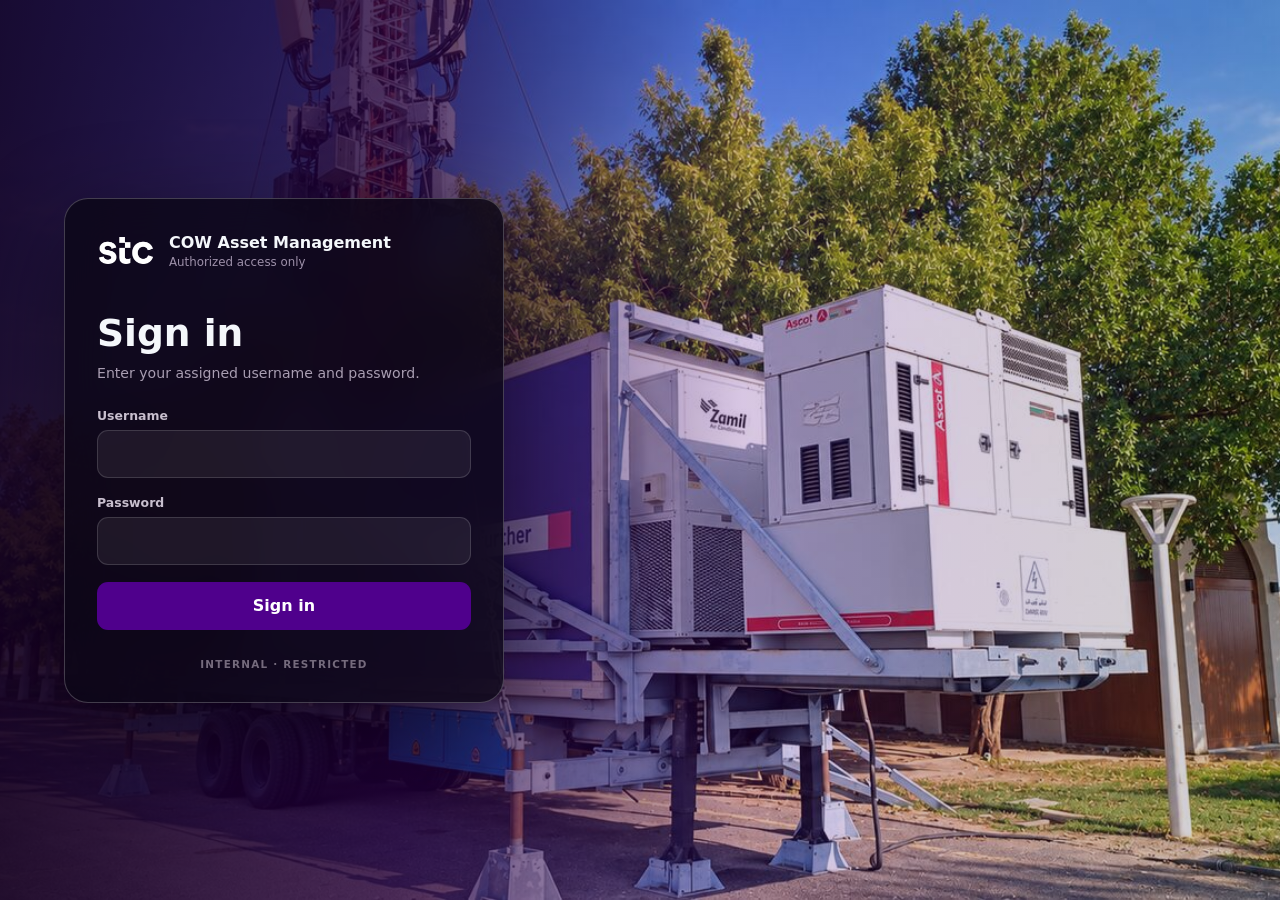
==== account.html @ ecf22298 "Fix avatar position and Supabase image rendering" ====
<!doctype html>
<html lang="en" class="auth-pending">
<head>
  <meta charset="UTF-8" />
  <meta name="viewport" content="width=device-width, initial-scale=1.0" />
  <meta name="robots" content="noindex,nofollow,noarchive" />
  <meta name="referrer" content="no-referrer" />
  <meta http-equiv="Content-Security-Policy" content="default-src 'self'; script-src 'self'; style-src 'self'; img-src 'self' data: blob: https://*.supabase.co; connect-src 'self' https://*.supabase.co; object-src 'none'; base-uri 'self'; form-action 'self'; frame-src 'none'" />
  <title>Account Settings · stc COW Asset Management</title>
  <link rel="stylesheet" href="styles.css?v=14" />
  <link rel="stylesheet" href="account.css?v=1" />
</head>
<body class="settings-body">
  <header class="topbar settings-topbar">
    <a class="brand" href="index.html"><span class="brand-mark"><img src="stc-logo.svg" alt="stc" /></span><span><strong>COW Asset Management</strong></span></a>
    <a class="back-link" href="index.html">← Back to map</a>
    <button class="settings-logout" type="button" data-logout>Logout</button>
  </header>
  <main class="settings-shell">
    <header class="settings-title"><p>USER ACCOUNT</p><h1>Settings</h1><span>Manage your authentication profile.</span></header>
    <section class="profile-card">
      <div class="profile-summary">
        <div class="profile-avatar"><img id="profile-avatar-preview" alt="Profile" hidden /><span class="user-initials">U</span></div>
        <div><h2 id="current-user">Loading…</h2><p id="account-email">—</p><small>Last sign-in: <b id="account-last-sign-in">—</b></small></div>
      </div>
      <form id="avatar-form" class="settings-form">
        <div><h3>Profile image</h3><p>JPG, PNG or WebP, maximum 2 MB.</p></div>
        <label>Select image<input name="avatar" type="file" accept="image/jpeg,image/png,image/webp" required /></label>
        <button type="submit">Upload image</button>
      </form>
      <form id="username-form" class="settings-form">
        <div><h3>Display username</h3><p>Changes the name shown in the application. Your login username remains unchanged.</p></div>
        <label>Username<input name="username" type="text" minlength="3" maxlength="32" pattern="[A-Za-z0-9._-]+" autocomplete="username" required /></label>
        <button type="submit">Update display name</button>
      </form>
      <form id="password-form" class="settings-form">
        <div><h3>Password</h3><p>Use at least eight characters.</p></div>
        <label>New password<input name="password" type="password" minlength="8" autocomplete="new-password" required /></label>
        <button type="submit">Update password</button>
      </form>
      <p id="account-message" class="settings-message" hidden></p>
    </section>
  </main>
  <script src="config.js?v=4"></script>
  <script src="auth.js?v=7"></script>
  <script src="account.js?v=1"></script>
</body>
</html>
---- styles.css ----
:root {
  color-scheme: dark;
  --ink: #f4f7fb;
  --muted: #8c9aab;
  --panel: rgba(13, 21, 32, .86);
  --line: rgba(255,255,255,.09);
  --green: #32d583;
  --red: #f04438;
  --bg: #120020;
  --stc-purple: #4f008c;
  --stc-mint: #00c48c;
}

* { box-sizing: border-box; }
html, body { margin: 0; min-height: 100%; background: var(--bg); color: var(--ink); font-family: Inter, ui-sans-serif, system-ui, -apple-system, "Segoe UI", sans-serif; }
.auth-pending body { visibility: hidden; }
.authenticated body { visibility: visible; }
body { overflow: hidden; }
button, input { font: inherit; }

.app-shell { min-height: 100vh; background: radial-gradient(circle at 48% 42%, #16334a 0, #0b1928 32%, #07101b 72%); }
.topbar { height: 78px; display: grid; grid-template-columns: 1fr minmax(320px, 600px) 1fr; align-items: center; gap: 28px; padding: 0 34px; border-bottom: 1px solid rgba(255,255,255,.16); background: linear-gradient(105deg, #32005d, var(--stc-purple) 55%, #6500a8); backdrop-filter: blur(18px); position: relative; z-index: 20; box-shadow: 0 8px 26px rgba(34,0,61,.28); }
.brand { color: inherit; text-decoration: none; display: inline-flex; align-items: center; gap: 12px; width: max-content; }
.brand-mark { display: grid; place-items: center; width: 58px; height: 40px; padding: 2px; background: transparent; overflow: visible; }
.brand-mark img { display: block; width: 100%; height: 100%; object-fit: contain; }
.brand strong, .brand small { display: block; }
.brand strong { font-size: .98rem; letter-spacing: .01em; }
.brand small { color: rgba(255,255,255,.72); margin-top: 2px; font-size: .72rem; }

.search-wrap { position: relative; height: 46px; }
.search-wrap > svg { position: absolute; z-index: 2; left: 16px; top: 13px; width: 20px; fill: none; stroke: #aab5c2; stroke-width: 1.8; }
.search-wrap input { width: 100%; height: 100%; border: 1px solid rgba(255,255,255,.12); outline: none; border-radius: 14px; padding: 0 48px; color: white; background: rgba(255,255,255,.075); box-shadow: inset 0 1px rgba(255,255,255,.05), 0 10px 34px rgba(0,0,0,.18); transition: .2s ease; }
.search-wrap input:focus { border-color: rgba(255,255,255,.32); background: rgba(255,255,255,.1); box-shadow: 0 0 0 4px rgba(255,255,255,.04); }
.search-wrap input::placeholder { color: #778697; }
.search-wrap kbd { position: absolute; right: 13px; top: 11px; padding: 3px 7px; border: 1px solid var(--line); border-radius: 6px; color: #7e8d9e; background: #0a1420; font-size: .72rem; }
.suggestions { position: absolute; top: 54px; inset-inline: 0; max-height: 330px; overflow: auto; padding: 8px; border: 1px solid var(--line); border-radius: 15px; background: rgba(10,19,30,.98); box-shadow: 0 22px 60px rgba(0,0,0,.44); }
.suggestion { width: 100%; display: grid; grid-template-columns: 1fr auto; align-items: center; gap: 12px; color: white; border: 0; border-radius: 10px; background: transparent; text-align: left; padding: 11px 12px; cursor: pointer; }
.suggestion:hover, .suggestion.active { background: rgba(255,255,255,.08); }
.suggestion small { color: var(--muted); }
.status-pill { padding: 4px 8px; border-radius: 999px; font-size: .67rem; font-weight: 800; letter-spacing: .04em; }
.status-pill.on { color: #72efad; background: rgba(50,213,131,.11); }
.status-pill.off { color: #ff8b84; background: rgba(240,68,56,.12); }
.live-state { justify-self: end; display: flex; align-items: center; gap: 9px; color: rgba(255,255,255,.82); font-size: .76rem; }
.live-state span { width: 8px; height: 8px; border-radius: 50%; background: var(--green); box-shadow: 0 0 0 5px rgba(50,213,131,.1), 0 0 18px rgba(50,213,131,.45); }
.account-state { position:relative; }
.topbar > .account-state { justify-self:end; }
.account-trigger { display:grid; grid-template-columns:1fr auto; gap:1px 8px; min-width:120px; padding:6px 8px; border:0; border-radius:9px; background:transparent; color:#fff; text-align:left; cursor:pointer; }
.account-trigger:hover,.account-trigger[aria-expanded="true"] { background:rgba(255,255,255,.1); }
.account-trigger small { grid-column:1; color:rgba(255,255,255,.62); font-size:.62rem; }
.account-trigger b { grid-column:1; max-width:150px; overflow:hidden; text-overflow:ellipsis; white-space:nowrap; font-size:.76rem; }
.account-trigger i { grid-column:2; grid-row:1/3; align-self:center; color:rgba(255,255,255,.68); font-style:normal; font-size:1rem; }
.account-menu { position:absolute; z-index:100; top:calc(100% + 13px); right:0; width:min(340px,calc(100vw - 24px)); padding:18px; border:1px solid #ded8e5; border-radius:16px; background:#fff; color:#24182c; box-shadow:0 24px 70px rgba(0,0,0,.34); text-align:left; }
.account-menu[hidden] { display:none; }
.account-menu header { display:flex; align-items:center; justify-content:space-between; margin-bottom:14px; }
.account-menu header strong { font-size:1rem; color:#4f008c; }
.account-menu header button { border:0; background:transparent; color:#756a7e; font-size:1.3rem; cursor:pointer; }
.account-menu dl { display:grid; gap:8px; margin:0 0 16px; padding:12px; border-radius:11px; background:#f6f2f9; }
.account-menu dl div { display:grid; grid-template-columns:78px 1fr; gap:8px; }
.account-menu dt { color:#786d80; font-size:.68rem; font-weight:700; }
.account-menu dd { margin:0; color:#281d30; font-size:.72rem; overflow-wrap:anywhere; }
.account-menu form { display:grid; grid-template-columns:1fr auto; align-items:end; gap:8px; margin-top:11px; }
.account-menu label { display:grid; gap:5px; color:#5e5367; font-size:.68rem; font-weight:750; }
.account-menu input { width:100%; height:38px; padding:0 10px; border:1px solid #d8d0df; border-radius:8px; background:#fff; color:#24182c; outline:none; }
.account-menu input:focus { border-color:#6d00b3; box-shadow:0 0 0 3px rgba(79,0,140,.1); }
.account-menu form button,.account-logout { min-height:38px; padding:0 11px; border:0; border-radius:8px; background:#4f008c; color:#fff; font-size:.68rem; font-weight:800; cursor:pointer; }
.account-menu form button:disabled { opacity:.55; cursor:wait; }
.account-message { margin:12px 0 0; padding:9px; border-radius:8px; background:#e9fbf4; color:#08764e; font-size:.7rem; }
.account-message.error { background:#fff0ef; color:#b42318; }
.account-logout { width:100%; margin-top:14px; background:#24182c; }
.avatar-button { width:42px; height:42px; display:grid; place-items:center; padding:0; border:2px solid rgba(255,255,255,.32); border-radius:50%; overflow:hidden; background:#fff; color:#4f008c; font-weight:900; cursor:pointer; box-shadow:0 6px 18px rgba(0,0,0,.2); }
.avatar-button:hover,.avatar-button[aria-expanded="true"] { border-color:#00c48c; }
.avatar-button img { width:100%; height:100%; object-fit:cover; }
.avatar-button span { width:auto; height:auto; border-radius:0; background:transparent; box-shadow:none; }
.user-menu { position:absolute; z-index:100; top:calc(100% + 12px); right:0; width:220px; padding:9px; border:1px solid #ded8e5; border-radius:14px; background:#fff; color:#24182c; box-shadow:0 22px 65px rgba(0,0,0,.34); }
.user-menu[hidden] { display:none; }
.user-menu-head { display:grid; gap:3px; padding:10px 11px 12px; border-bottom:1px solid #ece7f0; margin-bottom:6px; }
.user-menu-head strong { color:#281d30; font-size:.82rem; overflow:hidden; text-overflow:ellipsis; }
.user-menu-head small { color:#817587; font-size:.65rem; overflow-wrap:anywhere; }
.user-menu a,.user-menu > button { width:100%; display:block; padding:10px 11px; border:0; border-radius:8px; background:transparent; color:#35283e; text-decoration:none; text-align:left; font-size:.76rem; font-weight:750; cursor:pointer; }
.user-menu a:hover,.user-menu > button:hover { background:#f3edf7; color:#4f008c; }
.user-menu > button { color:#b42318; }

.map-stage { height: calc(100vh - 78px); position: relative; overflow: hidden; }
.map-heading { position: absolute; top: 32px; left: 42px; right: 42px; z-index: 8; display: flex; justify-content: flex-end; align-items: flex-start; pointer-events: none; }
.map-heading p { margin: 8px 0 0; color: #4f008c; text-transform: uppercase; letter-spacing: .16em; font-size: .68rem; font-weight: 800; }
.map-heading h1 { margin: 0; font-size: clamp(1.7rem, 3vw, 2.65rem); letter-spacing: -.035em; }
.legend { display: flex; gap: 20px; padding: 10px 13px; border: 1px solid var(--line); border-radius: 12px; background: rgba(8,17,28,.7); backdrop-filter: blur(10px); color: #aab5c2; font-size: .72rem; font-weight: 700; letter-spacing: .06em; }
.legend span { display: flex; align-items: center; gap: 8px; }
.dot { width: 9px; height: 9px; border-radius: 50%; display: inline-block; }
.online { background: var(--green); box-shadow: 0 0 10px rgba(50,213,131,.75); }
.offline { background: var(--red); box-shadow: 0 0 10px rgba(240,68,56,.72); }

.map-frame { position: absolute; inset: 0; }
#map { position: absolute; inset: 0; background: #08131f; }
.loading-card { position: absolute; left: 50%; top: 50%; z-index: 10; transform: translate(-50%,-50%); display: flex; align-items: center; gap: 11px; padding: 14px 18px; border: 1px solid var(--line); border-radius: 14px; background: rgba(8,17,28,.9); color: #b3bfcb; font-size: .85rem; }
.loading-card[hidden] { display: none; }
.loading-card.error { color:#fff; border-color:rgba(240,68,56,.35); background:rgba(38,12,20,.94); }
.gm-err-container,.gm-err-message,.gm-err-title { display:none !important; }
.status-filter { position:absolute;z-index:1000;left:50%;bottom:22px;transform:translateX(-50%);display:flex;gap:5px;padding:5px;border:1px solid rgba(255,255,255,.12);border-radius:14px;background:rgba(12,18,27,.88);box-shadow:0 12px 36px rgba(0,0,0,.28);backdrop-filter:blur(14px); }
.status-filter button { display:flex;align-items:center;gap:7px;padding:9px 14px;border:0;border-radius:9px;background:transparent;color:#aeb8c3;font-size:.74rem;font-weight:800;cursor:pointer; }
.status-filter button:hover,.status-filter button.active { background:#4f008c;color:#fff; }
.spinner { width: 17px; height: 17px; border: 2px solid rgba(255,255,255,.15); border-top-color: #fff; border-radius: 50%; animation: spin .8s linear infinite; }
@keyframes spin { to { transform: rotate(360deg); } }

.gm-style { font-family: inherit; }
.gm-style .gm-style-iw-c { background: #0c1825; color: #f3f6f9; border-radius: 12px; }
.gm-style .gm-style-iw-d { overflow: auto !important; }
.gm-style .gm-style-iw-tc::after { background: #0c1825; }
.gm-style .gm-ui-hover-effect > span { filter: invert(1); }
.gm-asset { min-width: 170px; display: grid; gap: 7px; padding: 4px 2px; }
.gm-asset b { font-size: .95rem; }.gm-asset span { color: #a7b3bf; font-size: .75rem; }.gm-asset a { color: #7fe7b2; text-decoration: none; font-size: .78rem; font-weight: 700; }


.details-panel { position: fixed; top: 0; right: 0; z-index: 50; width: min(460px, 94vw); height: 100vh; padding: 30px; overflow: auto; background: rgba(9,17,28,.98); border-left: 1px solid var(--line); box-shadow: -30px 0 80px rgba(0,0,0,.46); transform: translateX(105%); transition: transform .3s cubic-bezier(.22,.9,.3,1); }
.details-panel.open { transform: translateX(0); }
.backdrop { position: fixed; inset: 0; z-index: 40; background: rgba(0,0,0,.32); opacity: 0; pointer-events: none; transition: opacity .25s; }
.backdrop.open { opacity: 1; pointer-events: auto; }
.close-button { position: absolute; right: 22px; top: 20px; width: 36px; height: 36px; border: 1px solid var(--line); border-radius: 10px; color: #c8d0d9; background: rgba(255,255,255,.05); cursor: pointer; font-size: 1.35rem; }
.site-kicker { margin: 4px 0 8px; color: var(--muted); text-transform: uppercase; letter-spacing: .13em; font-size: .68rem; font-weight: 700; }
.site-title-row { display: flex; align-items: center; gap: 12px; margin-bottom: 8px; }
.site-title-row h2 { margin: 0; font-size: 2rem; letter-spacing: -.04em; }
.site-location { color: #9eabba; margin: 0 0 24px; }
.detail-section { margin-top: 22px; }
.detail-section h3 { margin: 0 0 10px; color: #8291a2; font-size: .68rem; letter-spacing: .13em; text-transform: uppercase; }
.detail-grid { display: grid; grid-template-columns: 1fr 1fr; border-top: 1px solid var(--line); }
.detail-item { padding: 12px 8px 12px 0; border-bottom: 1px solid var(--line); min-width: 0; }
.detail-item:nth-child(even) { padding-left: 12px; border-left: 1px solid var(--line); }
.detail-item label { display: block; color: #7f8d9c; font-size: .7rem; margin-bottom: 5px; }
.detail-item div { color: #e5eaf0; font-size: .82rem; word-break: break-word; }
.map-link { display: inline-flex; margin-top: 20px; padding: 10px 13px; border: 1px solid var(--line); border-radius: 10px; color: white; text-decoration: none; background: rgba(255,255,255,.055); font-size: .8rem; }
.toast { position: fixed; z-index: 70; left: 50%; bottom: 22px; transform: translate(-50%, 20px); padding: 11px 16px; border-radius: 10px; background: #ecf0f4; color: #101820; opacity: 0; pointer-events: none; transition: .2s; font-size: .82rem; font-weight: 650; }
.toast.show { opacity: 1; transform: translate(-50%,0); }

@media (max-width: 820px) {
  .topbar { height: auto; min-height: 72px; grid-template-columns: auto minmax(0,1fr) auto; padding: 12px 16px; gap: 14px; }
  .brand strong { font-size: .84rem; }.brand small { display: none; }.brand-mark { width: 36px; height: 36px; }
  .avatar-button { width:38px; height:38px; }
  .map-stage { height: calc(100vh - 72px); }
  .map-heading { top: 22px; left: 18px; right: 18px; }.map-heading h1 { font-size: 1.45rem; }.map-heading .legend { gap: 10px; }
  #map { inset: 0; }
}

@media (max-width: 540px) {
  .brand span:last-child { display: none; }
  .topbar { grid-template-columns: 38px 1fr auto; }
  .map-heading { flex-direction: column; gap: 12px; }
  .legend { align-self: flex-start; }
  .details-panel { padding: 26px 20px; }
}
---- account.css ----
.settings-body { min-height:100vh; overflow:auto; background:#f4f1f6; color:#24182c; }
.settings-topbar { position:sticky; top:0; }
.settings-topbar .back-link { justify-self:center; }
.settings-logout { justify-self:end; padding:9px 13px; border:1px solid rgba(255,255,255,.25); border-radius:9px; background:rgba(255,255,255,.1); color:#fff; font-weight:800; cursor:pointer; }
.settings-shell { width:min(980px,calc(100% - 32px)); margin:0 auto; padding:48px 0 72px; }
.settings-title p { margin:0 0 8px; color:#4f008c; font-size:.7rem; font-weight:900; letter-spacing:.15em; }
.settings-title h1 { margin:0; font-size:clamp(2.1rem,5vw,3.4rem); }
.settings-title span { display:block; margin-top:8px; color:#766c7d; }
.profile-card { margin-top:28px; border:1px solid #ded8e5; border-radius:20px; overflow:hidden; background:#fff; box-shadow:0 20px 60px rgba(47,20,60,.12); }
.profile-summary { display:flex; align-items:center; gap:18px; padding:26px; background:linear-gradient(110deg,#3b006b,#4f008c 60%,#6d00b3); color:#fff; }
.profile-avatar { width:74px; height:74px; display:grid; place-items:center; overflow:hidden; border:3px solid rgba(255,255,255,.5); border-radius:50%; background:#fff; color:#4f008c; font-size:1.4rem; font-weight:900; }
.profile-avatar img { width:100%; height:100%; object-fit:cover; }
.profile-summary h2,.profile-summary p { margin:0 0 5px; }.profile-summary p,.profile-summary small { color:rgba(255,255,255,.75); }
.settings-form { display:grid; grid-template-columns:1fr minmax(220px,300px) auto; align-items:end; gap:22px; padding:24px 26px; border-bottom:1px solid #ebe7ef; }
.settings-form h3 { margin:0 0 6px; color:#3a2d42; }.settings-form p { margin:0; color:#827789; font-size:.78rem; }
.settings-form label { display:grid; gap:7px; color:#665c70; font-size:.72rem; font-weight:800; }
.settings-form input { min-width:0; height:43px; padding:0 12px; border:1px solid #d8d0df; border-radius:9px; background:#fff; color:#24182c; }
.settings-form input[type="file"] { padding:9px; }
.settings-form button { height:43px; padding:0 15px; border:0; border-radius:9px; background:#4f008c; color:#fff; font-weight:800; cursor:pointer; }
.settings-form button:disabled { opacity:.55; cursor:wait; }
.settings-message { margin:20px 26px; padding:12px; border-radius:9px; background:#e9fbf4; color:#08764e; font-size:.78rem; }.settings-message.error { background:#fff0ef; color:#b42318; }
@media(max-width:720px){.settings-form{grid-template-columns:1fr;gap:14px}.settings-topbar{grid-template-columns:1fr auto}.settings-topbar .back-link{display:none}.profile-summary{padding:22px}}
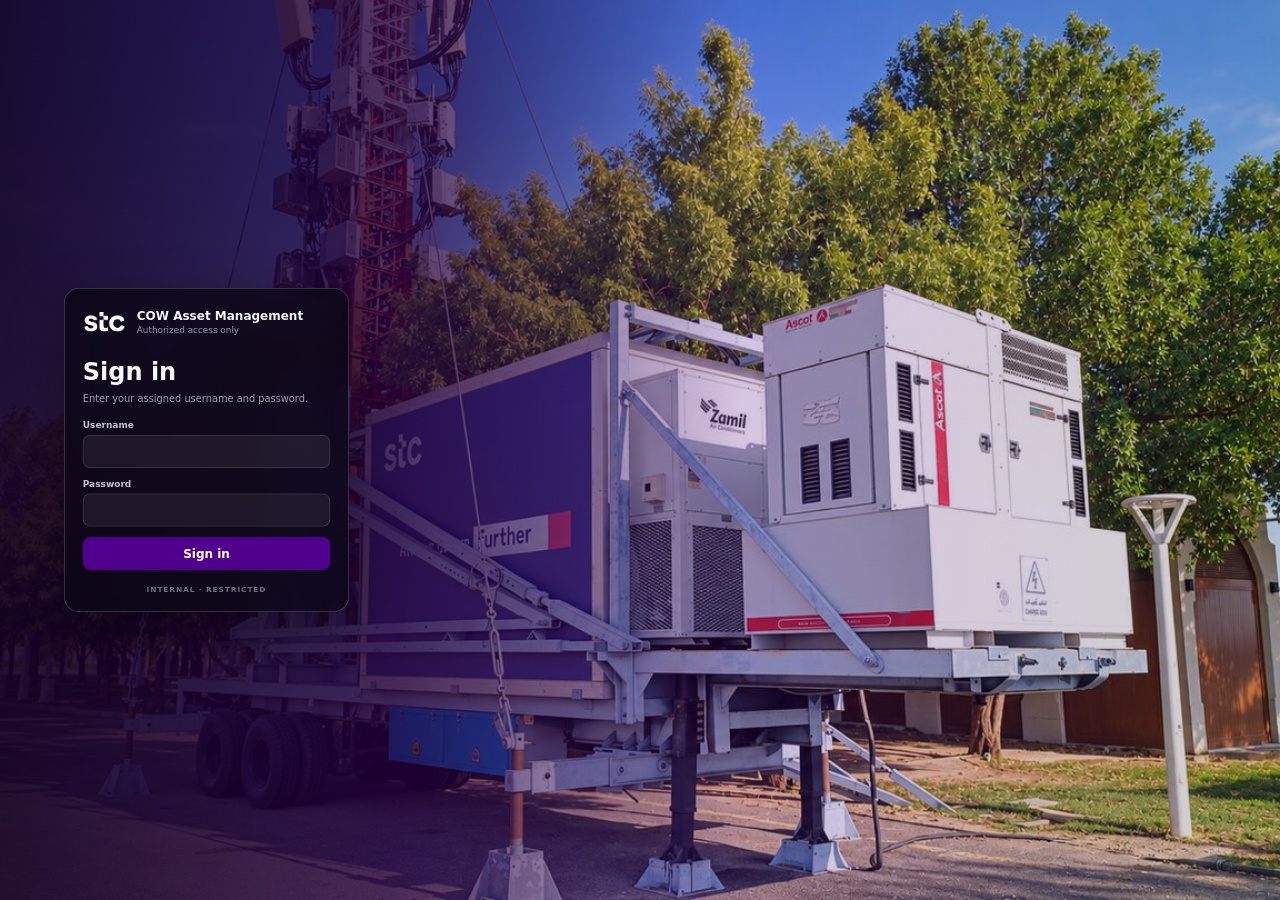
==== commit ac649af8: "Use COW equipment icon as favicon" ====
--- a/account.html
+++ b/account.html
@@ -3,6 +3,7 @@
 <head>
   <meta charset="UTF-8" />
   <meta name="viewport" content="width=device-width, initial-scale=1.0" />
+  <link rel="icon" type="image/svg+xml" href="cow-favicon.svg" />
   <meta name="robots" content="noindex,nofollow,noarchive" />
   <meta name="referrer" content="no-referrer" />
   <meta http-equiv="Content-Security-Policy" content="default-src 'self'; script-src 'self'; style-src 'self'; img-src 'self' data: blob: https://*.supabase.co; connect-src 'self' https://*.supabase.co; object-src 'none'; base-uri 'self'; form-action 'self'; frame-src 'none'" />
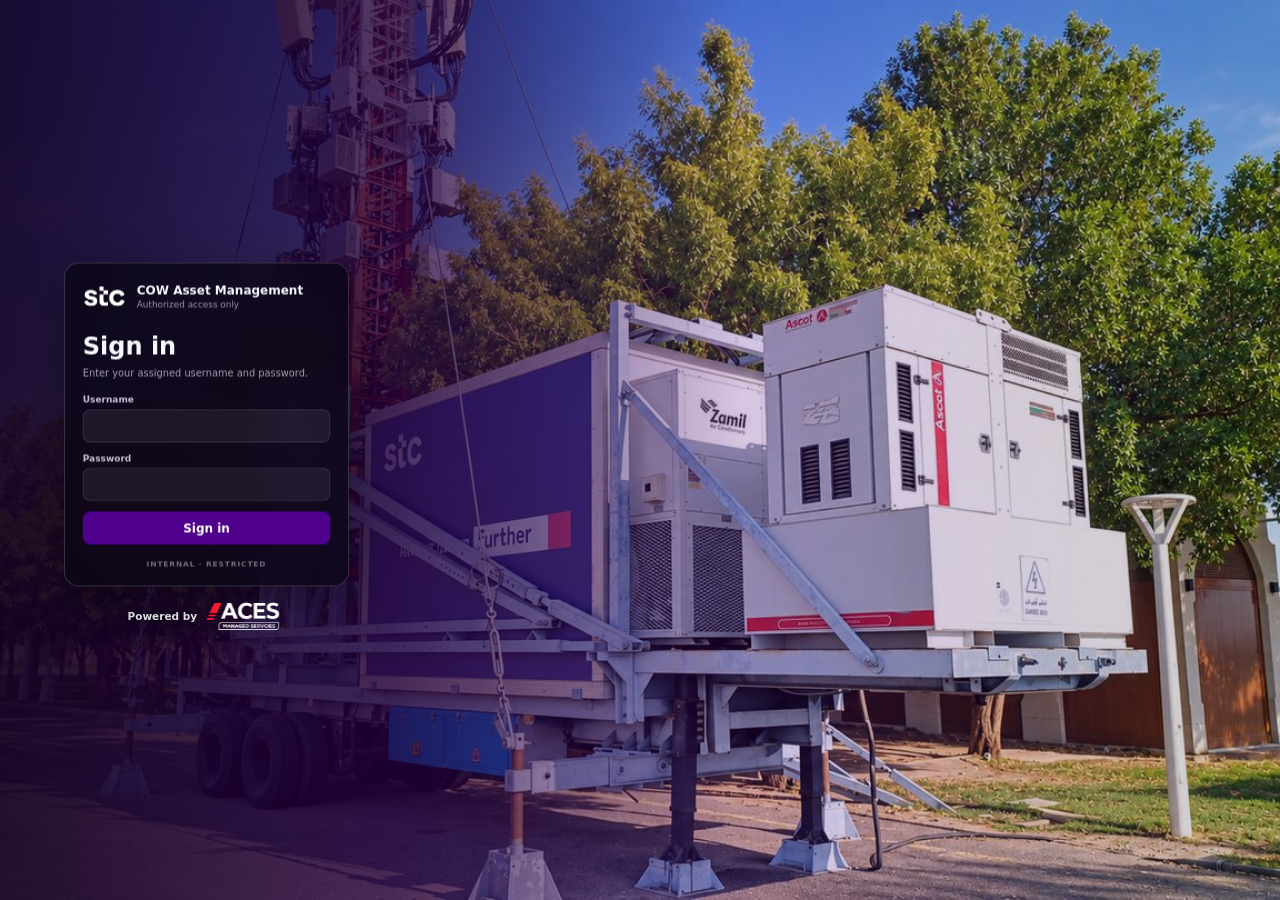
==== commit e88f4164: "Clean account metadata and cache version" ====
--- a/account.html
+++ b/account.html
@@ -4,12 +4,15 @@
   <meta charset="UTF-8" />
   <meta name="viewport" content="width=device-width, initial-scale=1.0" />
   <link rel="icon" type="image/svg+xml" href="cow-favicon.svg" />
-  <meta name="robots" content="noindex,nofollow,noarchive" />
+  <meta name="description" content="Manage the authenticated COW asset management user profile." />
+  <meta name="robots" content="noindex,nofollow,noarchive,nosnippet,noimageindex" />
   <meta name="referrer" content="no-referrer" />
+  <meta name="theme-color" content="#4f008c" />
+  <meta name="color-scheme" content="light dark" />
   <meta http-equiv="Content-Security-Policy" content="default-src 'self'; script-src 'self'; style-src 'self'; img-src 'self' data: blob: https://*.supabase.co; connect-src 'self' https://*.supabase.co; object-src 'none'; base-uri 'self'; form-action 'self'; frame-src 'none'" />
   <title>Account Settings · stc COW Asset Management</title>
-  <link rel="stylesheet" href="styles.css?v=14" />
-  <link rel="stylesheet" href="account.css?v=1" />
+  <link rel="stylesheet" href="styles.css?v=21" />
+  <link rel="stylesheet" href="account.css?v=2" />
 </head>
 <body class="settings-body">
   <header class="topbar settings-topbar">
@@ -17,6 +20,18 @@
     <a class="back-link" href="index.html">← Back to map</a>
     <button class="settings-logout" type="button" data-logout>Logout</button>
   </header>
+  <div class="portal-layout">
+  <nav class="asset-menu portal-menu" aria-label="National Asset Status">
+    <a class="menu-title" href="index.html">National Asset Status</a>
+    <span class="menu-caption">WORKSPACE</span>
+    <a href="asset-details.html">Asset details</a>
+    <a href="cow-risk.html">COWs Risk Flags</a>
+    <span class="menu-caption">OPERATIONS</span>
+    <a href="status.html?view=capex">CAPEX status</a>
+    <a href="status.html?view=opex">OPEX status</a>
+    <a href="status.html?view=fuel">Fuel status</a>
+    <a class="menu-settings" href="account.html" aria-current="page">Settings</a>
+  </nav>
   <main class="settings-shell">
     <header class="settings-title"><p>USER ACCOUNT</p><h1>Settings</h1><span>Manage your authentication profile.</span></header>
     <section class="profile-card">
@@ -42,8 +57,9 @@
       <p id="account-message" class="settings-message" hidden></p>
     </section>
   </main>
+  </div>
   <script src="config.js?v=4"></script>
-  <script src="auth.js?v=7"></script>
+  <script src="auth.js?v=9"></script>
   <script src="account.js?v=1"></script>
 </body>
 </html>
--- a/styles.css
+++ b/styles.css
@@ -81,6 +81,11 @@
 .user-menu > button { color:#b42318; }
 
 .map-stage { height: calc(100vh - 78px); position: relative; overflow: hidden; }
+.app-workspace { display:grid; grid-template-columns:260px minmax(0,1fr); height:calc(100vh - 78px); }
+.app-workspace > .map-stage { min-width:0; height:100%; }
+.portal-layout { display:grid; grid-template-columns:260px minmax(0,1fr); min-height:calc(100vh - 78px); }
+.portal-layout > main { min-width:0; }
+.portal-menu { position:sticky; top:78px; height:calc(100vh - 78px); min-height:0; overflow-y:auto; }
 .map-heading { position: absolute; top: 32px; left: 42px; right: 42px; z-index: 8; display: flex; justify-content: flex-end; align-items: flex-start; pointer-events: none; }
 .map-heading p { margin: 8px 0 0; color: #4f008c; text-transform: uppercase; letter-spacing: .16em; font-size: .68rem; font-weight: 800; }
 .map-heading h1 { margin: 0; font-size: clamp(1.7rem, 3vw, 2.65rem); letter-spacing: -.035em; }
@@ -88,7 +93,7 @@
 .legend span { display: flex; align-items: center; gap: 8px; }
 .dot { width: 9px; height: 9px; border-radius: 50%; display: inline-block; }
 .online { background: var(--green); box-shadow: 0 0 10px rgba(50,213,131,.75); }
-.offline { background: var(--red); box-shadow: 0 0 10px rgba(240,68,56,.72); }
+.offline { background: #f58220; box-shadow: 0 0 10px rgba(245,130,32,.68); }
 
 .map-frame { position: absolute; inset: 0; }
 #map { position: absolute; inset: 0; background: #08131f; }
@@ -99,6 +104,15 @@
 .status-filter { position:absolute;z-index:1000;left:50%;bottom:22px;transform:translateX(-50%);display:flex;gap:5px;padding:5px;border:1px solid rgba(255,255,255,.12);border-radius:14px;background:rgba(12,18,27,.88);box-shadow:0 12px 36px rgba(0,0,0,.28);backdrop-filter:blur(14px); }
 .status-filter button { display:flex;align-items:center;gap:7px;padding:9px 14px;border:0;border-radius:9px;background:transparent;color:#aeb8c3;font-size:.74rem;font-weight:800;cursor:pointer; }
 .status-filter button:hover,.status-filter button.active { background:#4f008c;color:#fff; }
+.asset-menu { display:flex; flex-direction:column; gap:4px; min-width:0; min-height:100%; padding:28px 16px 22px; border-right:1px solid #e4ddea; background:#fff; color:#26172f; box-shadow:5px 0 22px rgba(40,18,55,.05); }
+.asset-menu a { display:block; width:100%; padding:12px 13px; border-radius:9px; color:#4c4253; text-decoration:none; font-size:.85rem; font-weight:700; line-height:1.3; }
+.asset-menu a:hover,.asset-menu a[aria-current="page"]:not(.menu-title) { background:#f1e6f8; color:#4f008c; }
+.asset-menu a[aria-current="page"]:not(.menu-title) { box-shadow:inset 3px 0 #4f008c; }
+.asset-menu .menu-title { margin:0 0 22px; padding:0 5px 21px; border-bottom:1px solid #e9e2ed; border-radius:0; color:#4f008c; font-size:1.14rem; font-weight:850; line-height:1.35; }
+.asset-menu .menu-title:hover { color:#4f008c; background:transparent; }
+.asset-menu .menu-caption { margin:10px 12px 4px; color:#8b7997; font-size:.64rem; font-weight:850; letter-spacing:.13em; }
+.asset-menu .menu-settings { margin-top:auto; border-top:1px solid #eee8f1; border-radius:0; padding-top:18px; }
+.asset-menu a:focus-visible { outline:2px solid #4f008c; outline-offset:2px; }
 .spinner { width: 17px; height: 17px; border: 2px solid rgba(255,255,255,.15); border-top-color: #fff; border-radius: 50%; animation: spin .8s linear infinite; }
 @keyframes spin { to { transform: rotate(360deg); } }
 
@@ -138,6 +152,12 @@
   .map-stage { height: calc(100vh - 72px); }
   .map-heading { top: 22px; left: 18px; right: 18px; }.map-heading h1 { font-size: 1.45rem; }.map-heading .legend { gap: 10px; }
   #map { inset: 0; }
+  .app-workspace,.portal-layout { grid-template-columns:210px minmax(0,1fr); height:auto; }
+  .app-workspace { height:calc(100vh - 72px); }
+  .portal-menu { top:72px; height:calc(100vh - 72px); }
+  .app-workspace > .map-stage { height:100%; }
+  .asset-menu { padding:20px 10px; }
+  .asset-menu .menu-title { font-size:.98rem; }
 }
 
 @media (max-width: 540px) {
@@ -146,4 +166,12 @@
   .map-heading { flex-direction: column; gap: 12px; }
   .legend { align-self: flex-start; }
   .details-panel { padding: 26px 20px; }
+  .app-workspace,.portal-layout { display:block; height:auto; }
+  .portal-menu { position:static; height:80px; overflow-x:auto; overflow-y:hidden; }
+  .app-workspace > .map-stage { height:calc(100vh - 72px - 80px); min-height:420px; }
+  .asset-menu { min-height:0; height:80px; flex-direction:row; align-items:center; overflow-x:auto; gap:2px; padding:8px 10px; border-right:0; border-bottom:1px solid #e4ddea; box-shadow:0 5px 18px rgba(40,18,55,.08); }
+  .asset-menu .menu-title { flex:0 0 150px; width:150px; margin:0 6px 0 0; padding:0 8px 0 0; border-bottom:0; border-right:1px solid #e9e2ed; font-size:.82rem; }
+  .asset-menu .menu-caption { display:none; }
+  .asset-menu a:not(.menu-title) { flex:0 0 auto; width:auto; white-space:nowrap; font-size:.75rem; padding:10px 9px; }
+  .asset-menu .menu-settings { margin-top:0; border:0; }
 }
